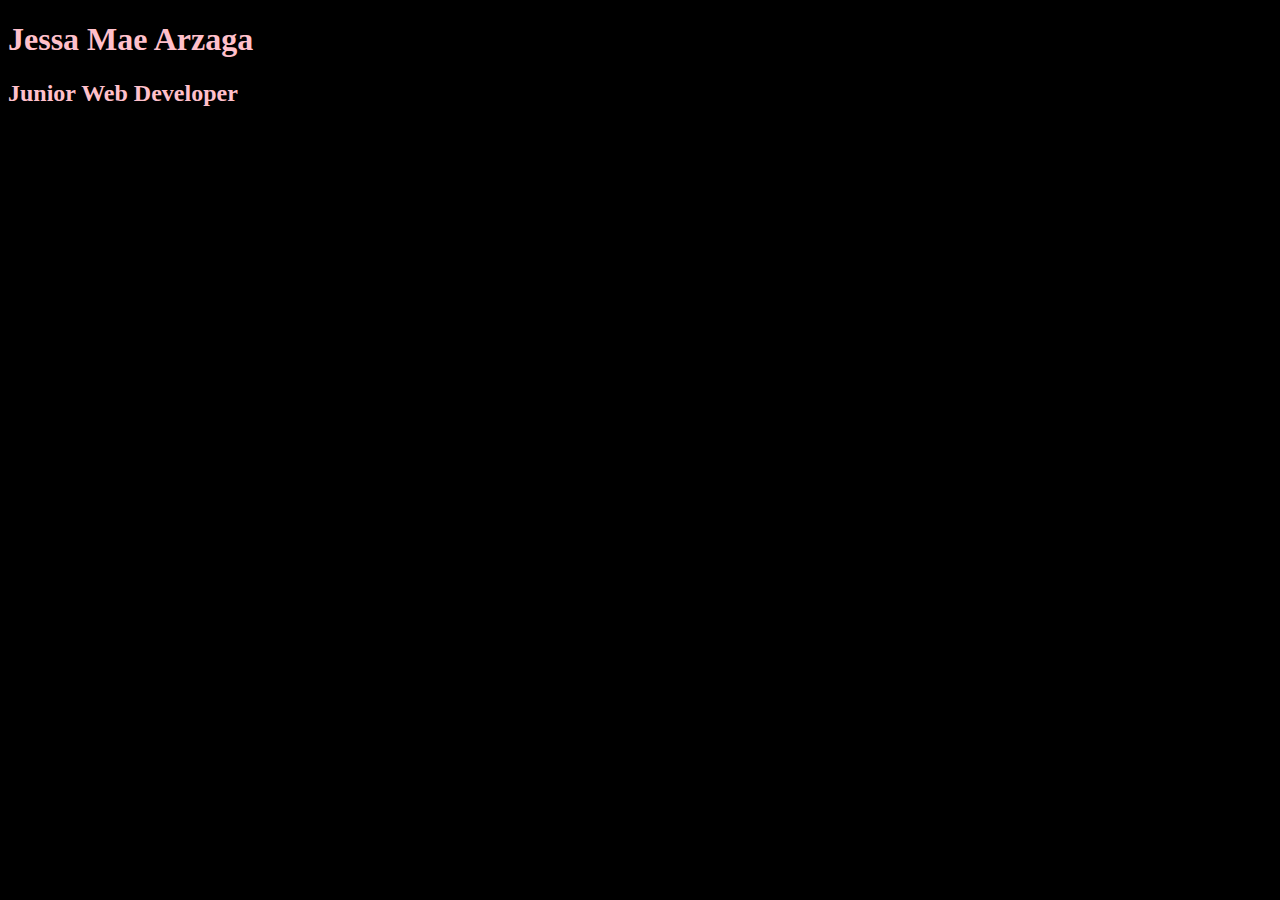
==== index.html @ 8385a068 "black pink" ====
<!DOCTYPE html>
<html lang="en">
<head>
    <meta charset="UTF-8">
    <meta http-equiv="X-UA-Compatible" content="IE=edge">
    <meta name="viewport" content="width=device-width, initial-scale=1.0" />
    <title> Jessa Mae Arzaga - Junior Web Developer</title>
    <link rel="stylesheet" href="css/style.css" type="text/css" />
</head>
<body>
   <h1> Jessa Mae Arzaga</h1> 
   <h2> Junior Web Developer</h2>
</body>
</html>
---- css/style.css ----
body { background-color : black;}
h1, h2{
    color: pink;
}
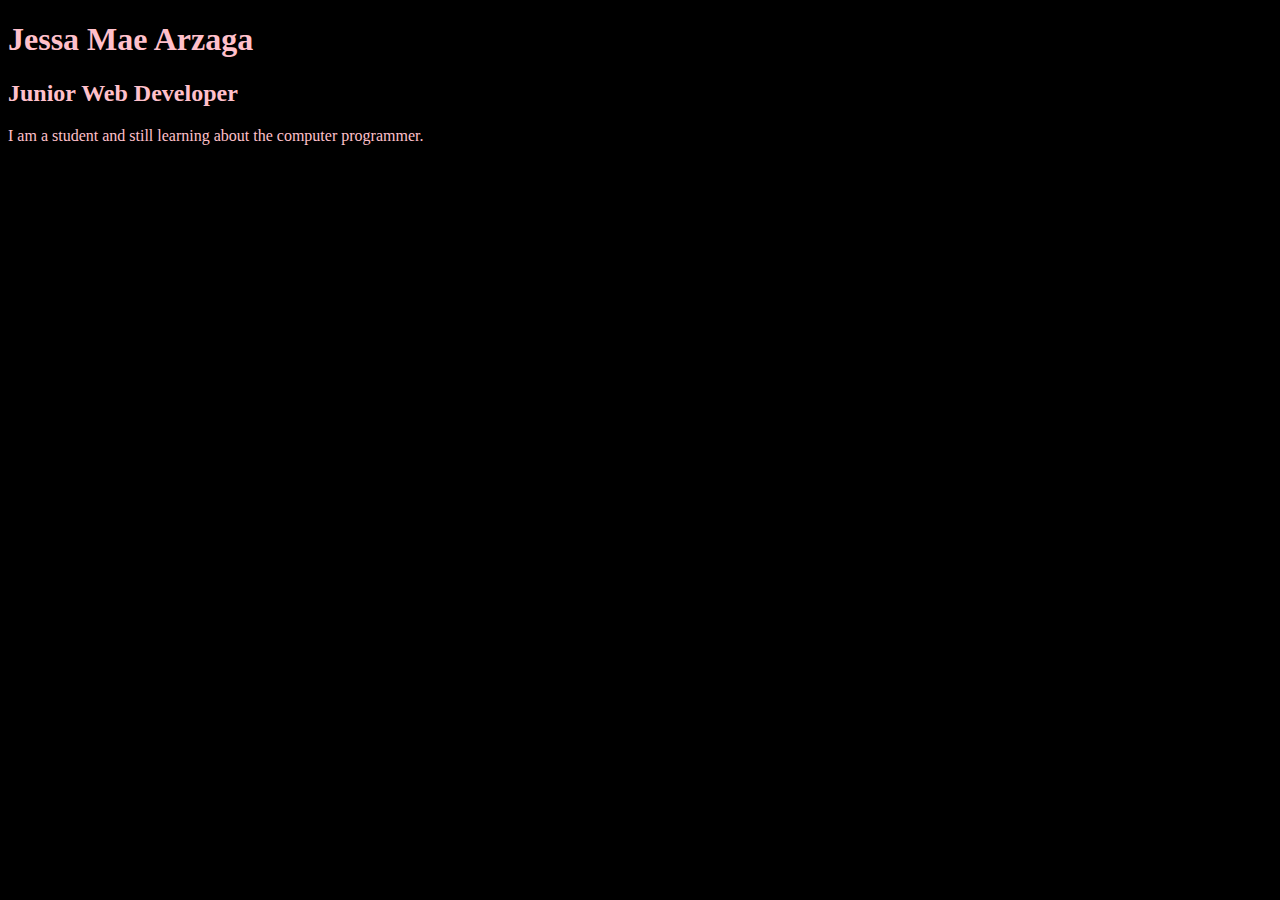
==== commit 334bf54d: "adding the bio" ====
--- a/index.html
+++ b/index.html
@@ -10,5 +10,8 @@
 <body>
    <h1> Jessa Mae Arzaga</h1> 
    <h2> Junior Web Developer</h2>
+   <p>
+    I am a student and still learning about the computer programmer. 
+   </p>
 </body>
 </html>--- a/css/style.css
+++ b/css/style.css
@@ -1,4 +1,7 @@
 body { background-color : black;}
 h1, h2{
     color: pink;
+}
+p {
+    color: pink;
 }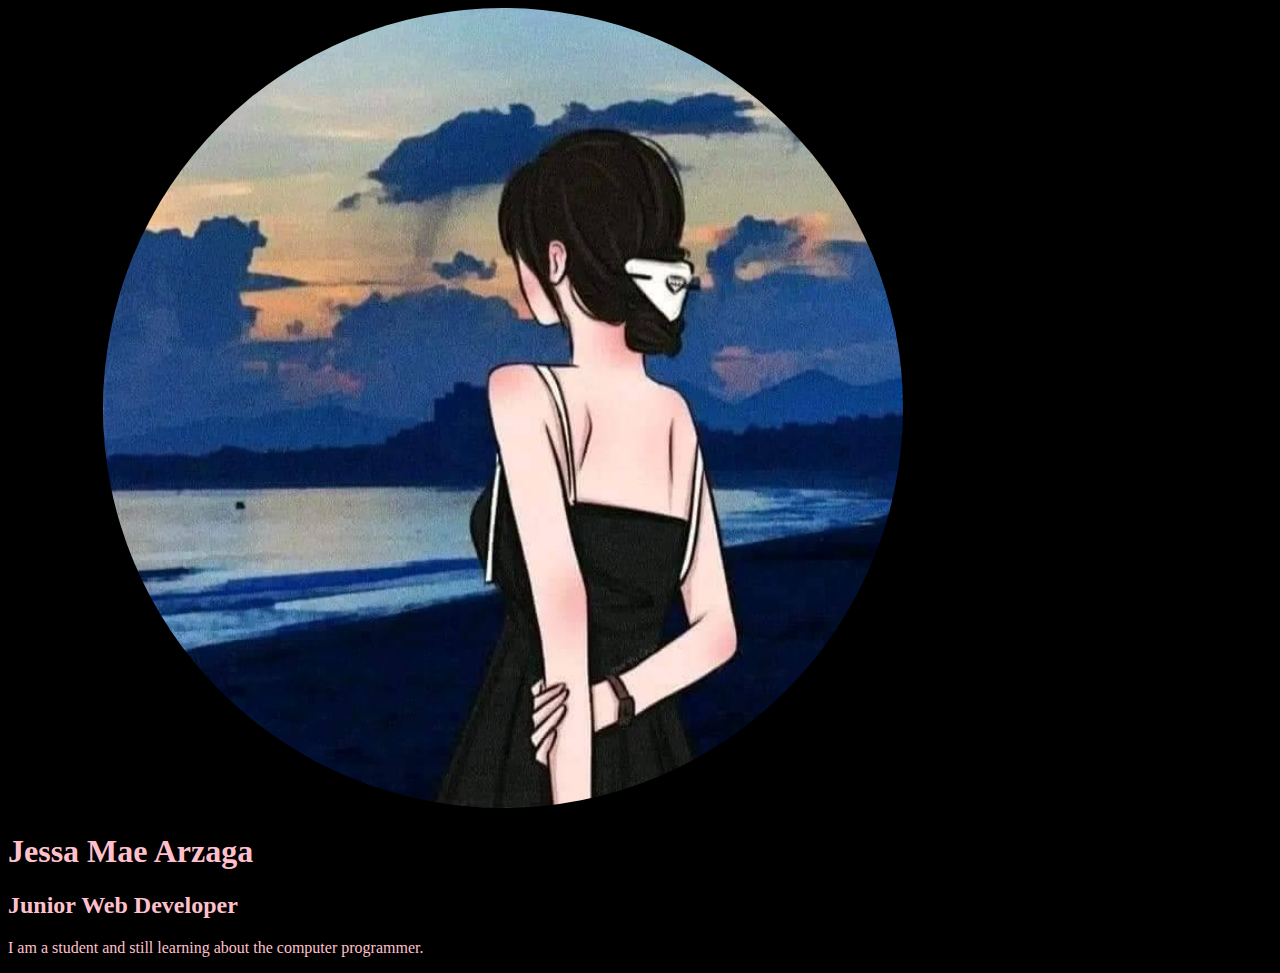
==== commit f6c781dc: "add main content container" ====
--- a/index.html
+++ b/index.html
@@ -4,14 +4,21 @@
     <meta charset="UTF-8">
     <meta http-equiv="X-UA-Compatible" content="IE=edge">
     <meta name="viewport" content="width=device-width, initial-scale=1.0" />
-    <title> Jessa Mae Arzaga - Junior Web Developer</title>
+    <title> Jessa Mae Arzaga- Junior Web Developer</title>
     <link rel="stylesheet" href="css/style.css" type="text/css" />
 </head>
 <body>
-   <h1> Jessa Mae Arzaga</h1> 
-   <h2> Junior Web Developer</h2>
+    <main> id="content">
+        <img
+        id="my_avatar"
+        src="./images/me.jpg"
+        alt="This is my amazing avatar"
+        />
+   <h1> Jessa Mae Arzaga </h1> 
+   <h2> Junior Web Developer </h2>
    <p>
-    I am a student and still learning about the computer programmer. 
+    I am a student and still learning about the computer programmer.
    </p>
+ </main>
 </body>
 </html>--- a/css/style.css
+++ b/css/style.css
@@ -4,4 +4,13 @@
 }
 p {
     color: pink;
+}
+
+#my_avatar {
+    width: 800px;
+    border-radius: 50%;
+}
+
+#content {
+    text-align: center;
 }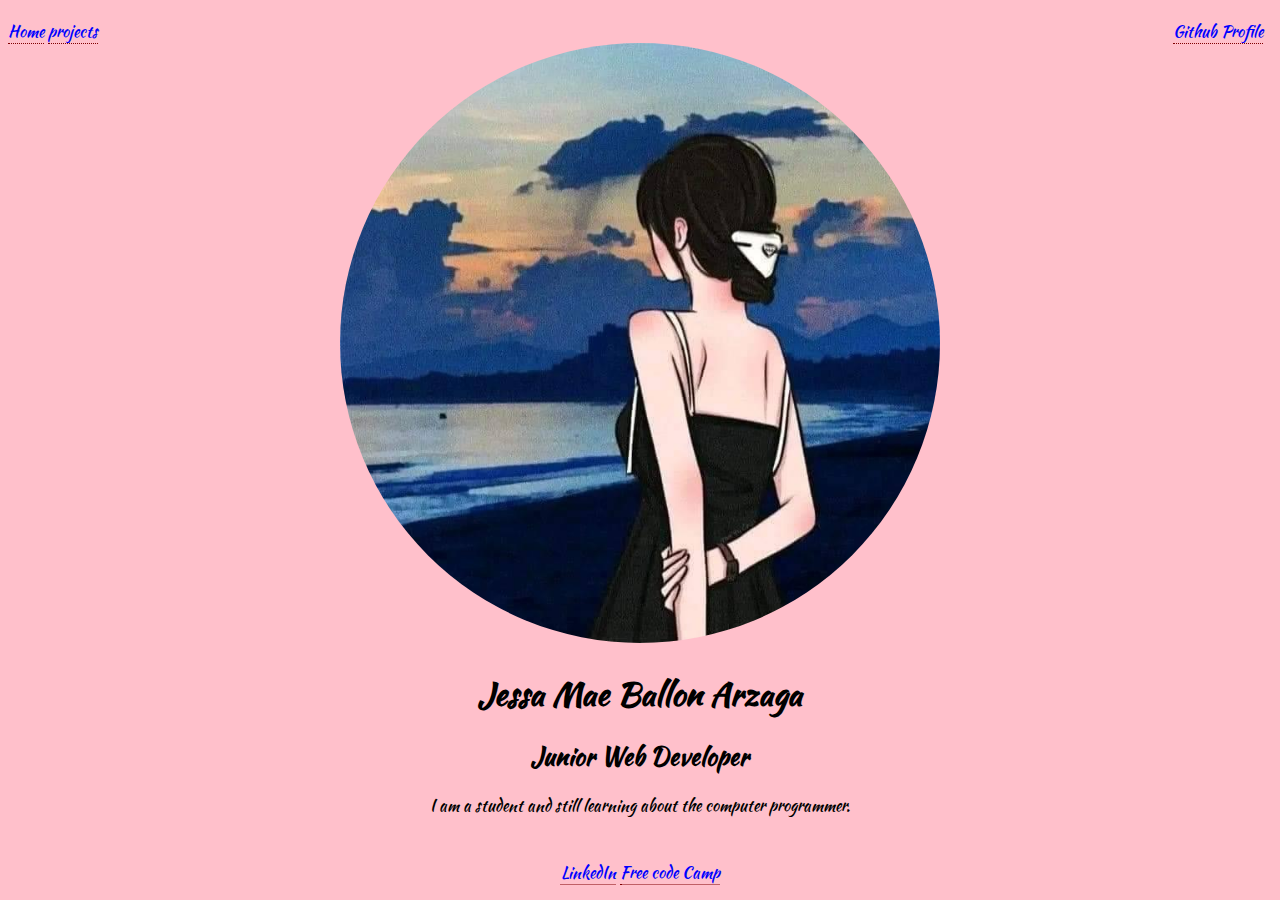
==== commit 49898ac0: "add link to linkedin profile" ====
--- a/index.html
+++ b/index.html
@@ -4,21 +4,34 @@
     <meta charset="UTF-8">
     <meta http-equiv="X-UA-Compatible" content="IE=edge">
     <meta name="viewport" content="width=device-width, initial-scale=1.0" />
-    <title> Jessa Mae Arzaga- Junior Web Developer</title>
+    <title> Jessa Mae Ballon Arzaga- Junior Web Developer</title>
     <link rel="stylesheet" href="css/style.css" type="text/css" />
 </head>
 <body>
-    <main> id="content">
+    <header>
+        <nav id="Left-side">
+            <a href="./index.html">Home</a>
+            <a href="./projects.html">projects</a>
+        </nav>
+        <nav id="right-side">
+            <a href="https://github.com/jessaaaaaa">Github Profile</a>
+        </nav>
+        </header>       
+    <main id="content"> 
         <img
         id="my_avatar"
         src="./images/me.jpg"
         alt="This is my amazing avatar"
         />
-   <h1> Jessa Mae Arzaga </h1> 
+   <h1> Jessa Mae Ballon Arzaga </h1> 
    <h2> Junior Web Developer </h2>
    <p>
     I am a student and still learning about the computer programmer.
    </p>
  </main>
+ <footer>
+    <a href="www.linkedin.com/in/jessaaaaaa">LinkedIn</a>
+    <a href="https://freecodecamp.org/@jessa_desu">Free code Camp</a>
+ </footer>
 </body>
 </html>--- a/css/style.css
+++ b/css/style.css
@@ -1,16 +1,46 @@
-body { background-color : black;}
-h1, h2{
-    color: pink;
+@import url('https://fonts.googleapis.com/css2?family=Kaushan+Script&family=Merriweather:ital,wght@0,300;1,300&display=swap');
+body { 
+    background-color : pink;
+    Font-family: 'Kaushan Script', script;
+    color: black
 }
-p {
-    color: pink;
+#my_avatar{
+    width: 600px;
+    border-radius: 60%;
+}
+#content{
+    text-align: center;
+}
+#my-name{ 
+   font-size: 'Kaushan script', script;
+   color: deeppink;
+}
+#Left-side{ 
+    width: 40%;
+    display:inline-block;
+}
+#right-side{
+    width: 59%;
+    display:inline-block;
+    text-align: right;
+}
+a{
+   color: blue;
+   text-decoration: none; 
+   border-bottom: 1px dotted maroon; 
+}
+header{
+     margin-top: 20px;
+}
+.nav-link{
+    margin-left: 20px;
 }
 
-#my_avatar {
-    width: 800px;
-    border-radius: 50%;
-}
-
-#content {
-    text-align: center;
+footer{
+   background: pink;
+   Position: absolute;
+   bottom: 0;
+   left: 50%;
+   transform: translate(-50%);
+   margin-bottom: 16px;
 }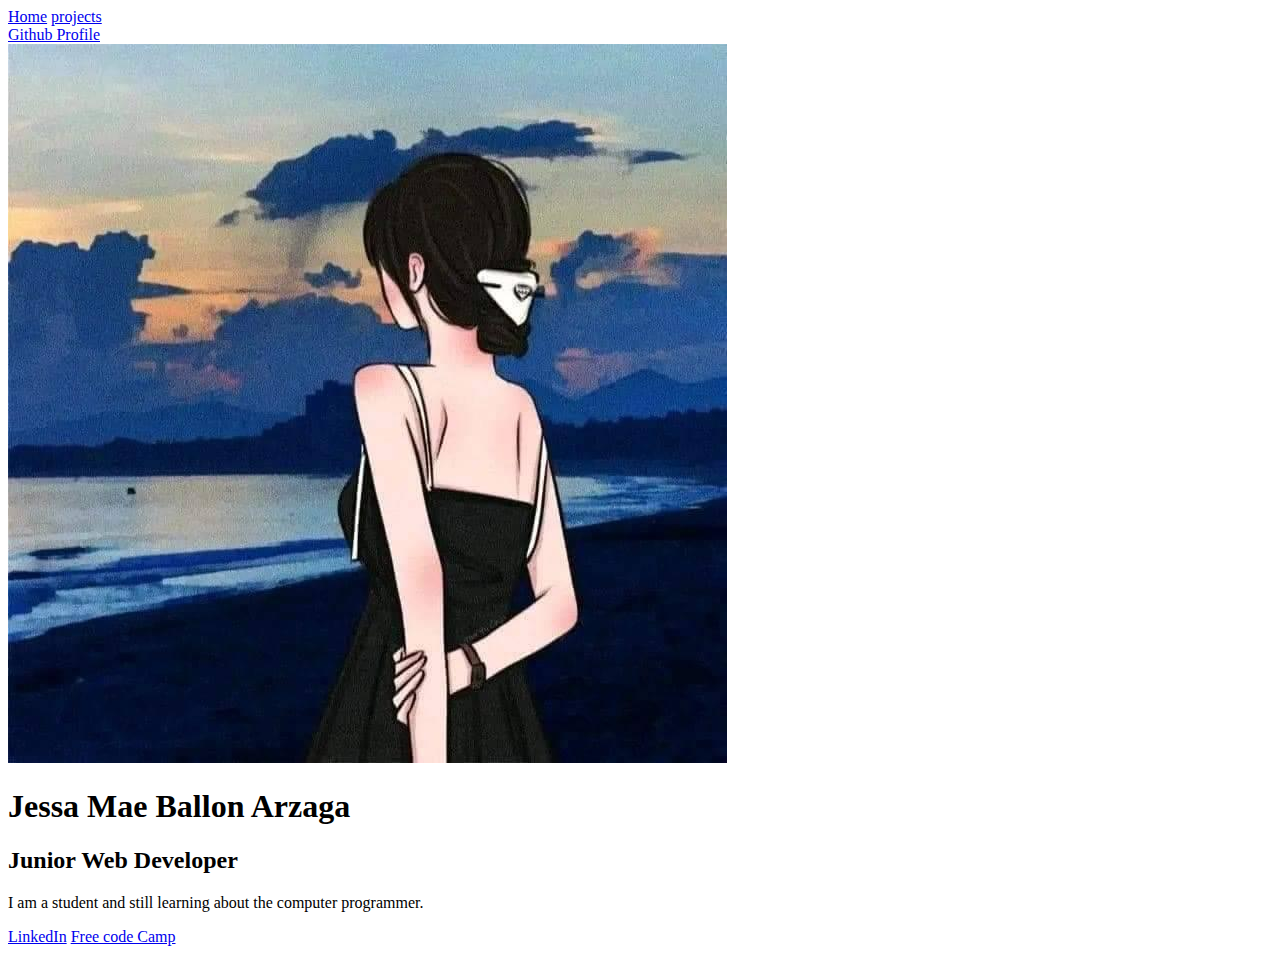
==== commit ff71367d: "Add color" ====
--- a/index.html
+++ b/index.html
@@ -5,7 +5,7 @@
     <meta http-equiv="X-UA-Compatible" content="IE=edge">
     <meta name="viewport" content="width=device-width, initial-scale=1.0" />
     <title> Jessa Mae Ballon Arzaga- Junior Web Developer</title>
-    <link rel="stylesheet" href="css/style.css" type="text/css" />
+    <link rel="stylesheet" href="css/style.css" type="text/CSS" />
 </head>
 <body>
     <header>
@@ -16,8 +16,8 @@
         <nav id="right-side">
             <a href="https://github.com/jessaaaaaa">Github Profile</a>
         </nav>
-        </header>       
     <main id="content"> 
+        <div>
         <img
         id="my_avatar"
         src="./images/me.jpg"
@@ -28,6 +28,7 @@
    <p>
     I am a student and still learning about the computer programmer.
    </p>
+        </div>
  </main>
  <footer>
     <a href="www.linkedin.com/in/jessaaaaaa">LinkedIn</a>
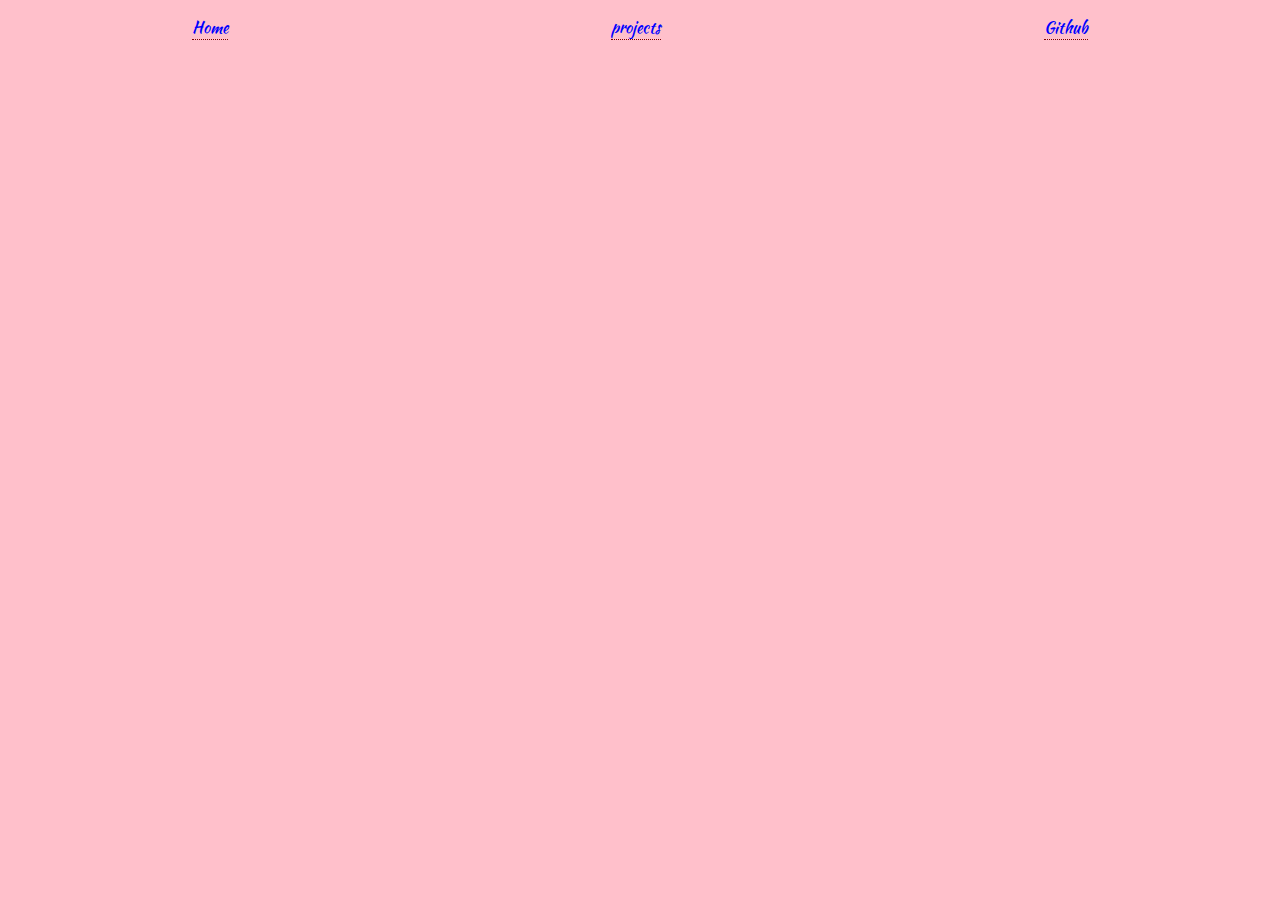
==== commit f15284bb: "mobile-first layout for header" ====
--- a/index.html
+++ b/index.html
@@ -5,18 +5,17 @@
     <meta http-equiv="X-UA-Compatible" content="IE=edge">
     <meta name="viewport" content="width=device-width, initial-scale=1.0" />
     <title> Jessa Mae Ballon Arzaga- Junior Web Developer</title>
-    <link rel="stylesheet" href="css/style.css" type="text/CSS" />
+    <link rel="stylesheet" href="css/styles.css" type="text/CSS" />
 </head>
 <body>
     <header>
-        <nav id="Left-side">
-            <a href="./index.html">Home</a>
-            <a href="./projects.html">projects</a>
+        <nav>
+            <a class="nav-link" href="./index.html">Home</a>
+            <a class="nav-link" href="./projects.html">projects</a>
+            <a class="nav-link" href="https://github.com/jessaaaaaa">Github</a>
         </nav>
-        <nav id="right-side">
-            <a href="https://github.com/jessaaaaaa">Github Profile</a>
-        </nav>
-    <main id="content"> 
+        </header>
+     <!--<main id="content"> 
         <div>
         <img
         id="my_avatar"
@@ -26,13 +25,13 @@
    <h1> Jessa Mae Ballon Arzaga </h1> 
    <h2> Junior Web Developer </h2>
    <p>
-    I am a student and still learning about the computer programmer.
+    I am a student and still learning about the computer programming.
    </p>
         </div>
  </main>
  <footer>
     <a href="www.linkedin.com/in/jessaaaaaa">LinkedIn</a>
     <a href="https://freecodecamp.org/@jessa_desu">Free code Camp</a>
- </footer>
+ </footer> -->
 </body>
 </html>--- a/css/styles.css
+++ b/css/styles.css
@@ -0,0 +1,103 @@
+@import url('https://fonts.googleapis.com/css2?family=Kaushan+Script&family=Merriweather:ital,wght@0,300;1,300&display=swap');
+
+/* CSS reset */
+* { 
+   padding: 0;
+   margin: 0;
+   Box-sizing: border-box;
+
+}
+html, 
+body { 
+    width: 100%;
+    height: 100vh;
+    position: relative;}
+
+body {
+    background-color : pink;
+    Font-family: 'Kaushan Script', script;
+    color: black
+}
+#my_avatar{
+    width: 400px;
+    border-radius: 60%;
+}
+#content{
+    text-align: center;
+    height: 100%;
+}
+#my-name{ 
+   font-size: 'Kaushan script', script;
+   color: deeppink;
+}
+#Left-side{ 
+    position:absolute;
+    top: 16px;
+    left: 16px;
+}
+#left-side > a{
+    margin-right: 16px;
+}
+#right-side{
+    position:absolute;
+    top: 16px;
+    right: 16px;
+}
+
+a{
+   color: blue;
+   text-decoration: none; 
+   border-bottom: 1px dotted maroon; 
+}
+footer{
+   position: absolute;
+   bottom: 16px;
+   left: 50%;
+   transform: translateX(-50%);
+}
+footer a:first-child{
+    margin-right: 16px;
+}
+#content div {
+    width: 30%;
+    position: absolute;
+    top: 50%;
+    left: 50%;
+    transform: translate(-50%, -50%);
+}
+
+/* Projects */
+#hero-banner{
+     background: linear-gradient(45deg, purple, black, pink, black, yellow);
+     padding-top: 16px;
+     padding-bottom: 16px;
+
+}
+#hero-banner > div {
+    width: 50%;
+    margin-top: 0;
+    margin-left: auto;
+    margin-bottom: 0;
+    margin-right: auto;
+}
+
+#hero-banner > div > div {
+    display: inline-block;
+}
+
+#hero-banner h1, 
+#hero-banner h2 {
+    color: white;
+}
+h3{
+    text-align: center;
+    font-size: 32px;
+}
+/* For v2.0 */ 
+header {
+    margin-top: 16px;
+}
+header > nav {
+    display: flex;
+    justify-content: space-around;
+}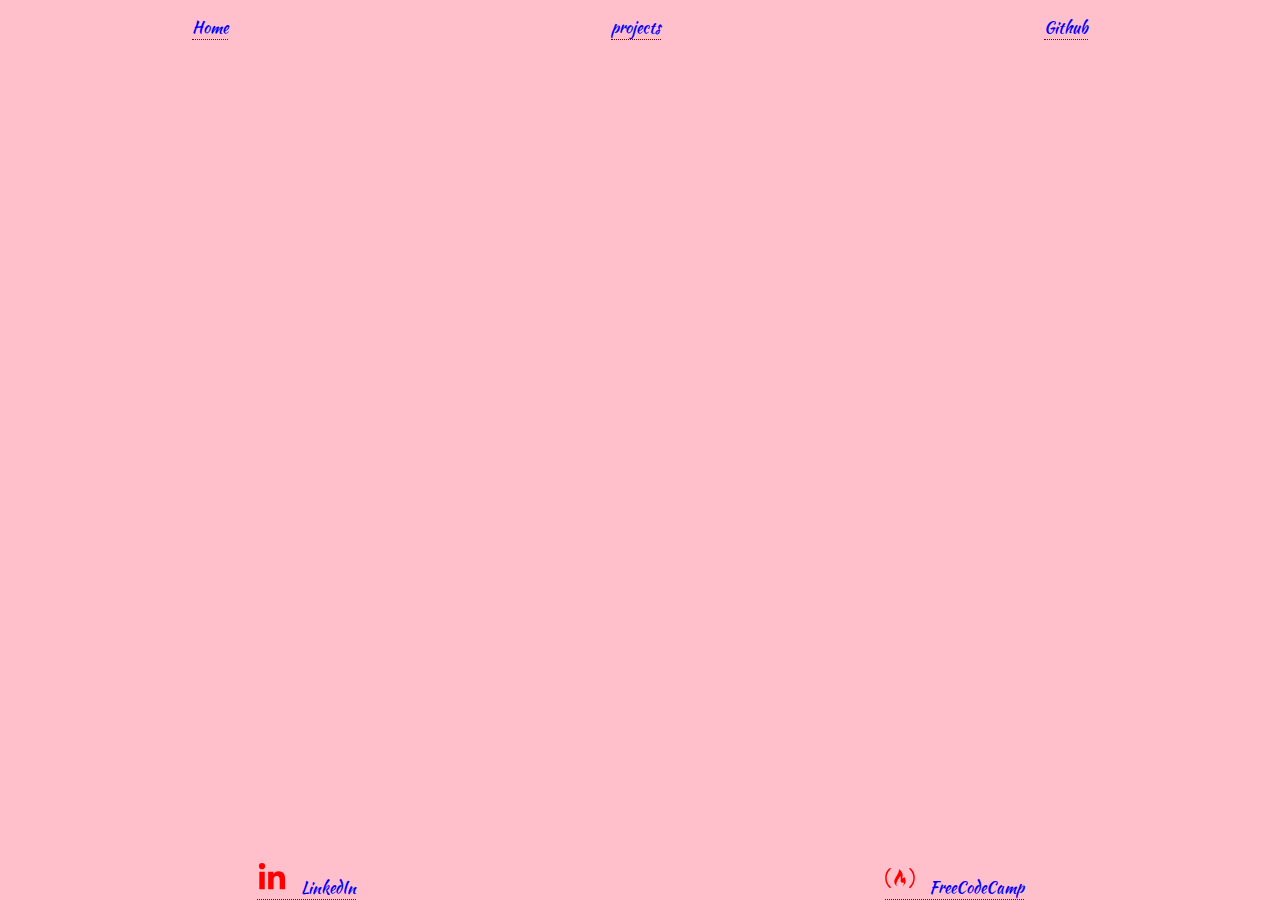
==== commit 3d0b6935: "initial mobile-first design for footer" ====
--- a/index.html
+++ b/index.html
@@ -28,10 +28,27 @@
     I am a student and still learning about the computer programming.
    </p>
         </div>
- </main>
+ </main> -->
  <footer>
-    <a href="www.linkedin.com/in/jessaaaaaa">LinkedIn</a>
-    <a href="https://freecodecamp.org/@jessa_desu">Free code Camp</a>
- </footer> -->
+    <a href="www.linkedin.com/in/jessaaaaaa">
+        <svg 
+        xmlns=http://www.w3.org/2000/svg
+         viewBox="0 0 448 512"
+        >
+        <path d="M100.28 448H7.4V148.9h92.88zM53.79 108.1C24.09 108.1 0 83.5 0 53.8a53.79 53.79 0 0 1 107.58 0c0 29.7-24.1 54.3-53.79 54.3zM447.9 448h-92.68V302.4c0-34.7-.7-79.2-48.29-79.2-48.29 0-55.69 37.7-55.69 76.7V448h-92.78V148.9h89.08v40.8h1.3c12.4-23.5 42.69-48.3 87.88-48.3 94 0 111.28 61.9 111.28 142.3V448z"/>
+        </svg>
+        
+    <span>LinkedIn</span>
+    </a>
+    <a href="https://freecodecamp.org/@jessa_desu">
+    <svg 
+     xmlns="http://www.w3.org/2000/svg" 
+     viewBox="0 0 576 512"
+    > 
+    <path d="M97.22,96.21c10.36-10.65,16-17.12,16-21.9,0-2.76-1.92-5.51-3.83-7.42A14.81,14.81,0,0,0,101,64.05c-8.48,0-20.92,8.79-35.84,25.69C23.68,137,2.51,182.81,3.37,250.34s17.47,117,54.06,161.87C76.22,435.86,90.62,448,100.9,448a13.55,13.55,0,0,0,8.37-3.84c1.91-2.76,3.81-5.63,3.81-8.38,0-5.63-3.86-12.2-13.2-20.55-44.45-42.33-67.32-97-67.48-165C32.25,188.8,54,137.83,97.22,96.21ZM239.47,420.07c.58.37.91.55.91.55Zm93.79.55.17-.13C333.24,420.62,333.17,420.67,333.26,420.62Zm3.13-158.18c-16.24-4.15,50.41-82.89-68.05-177.17,0,0,15.54,49.38-62.83,159.57-74.27,104.35,23.46,168.73,34,175.23-6.73-4.35-47.4-35.7,9.55-128.64,11-18.3,25.53-34.87,43.5-72.16,0,0,15.91,22.45,7.6,71.13C287.7,364,354,342.91,355,343.94c22.75,26.78-17.72,73.51-21.58,76.55,5.49-3.65,117.71-78,33-188.1C360.43,238.4,352.62,266.59,336.39,262.44ZM510.88,89.69C496,72.79,483.52,64,475,64a14.81,14.81,0,0,0-8.39,2.84c-1.91,1.91-3.83,4.66-3.83,7.42,0,4.78,5.6,11.26,16,21.9,43.23,41.61,65,92.59,64.82,154.06-.16,68-23,122.63-67.48,165-9.34,8.35-13.18,14.92-13.2,20.55,0,2.75,1.9,5.62,3.81,8.38A13.61,13.61,0,0,0,475.1,448c10.28,0,24.68-12.13,43.47-35.79,36.59-44.85,53.14-94.38,54.06-161.87S552.32,137,510.88,89.69Z"/>
+    </svg>
+    <span>FreeCodeCamp</span> 
+    </a> 
+ </footer>
 </body>
 </html>--- a/css/styles.css
+++ b/css/styles.css
@@ -100,4 +100,18 @@
 header > nav {
     display: flex;
     justify-content: space-around;
-}+}
+
+footer {
+    display: flex;
+    justify-content: space-around;
+    width: 100%;
+}
+
+footer > a > svg {
+    width: 30px;
+    height: 30px;
+    margin-right: 10px;
+    fill: red;
+}
+
